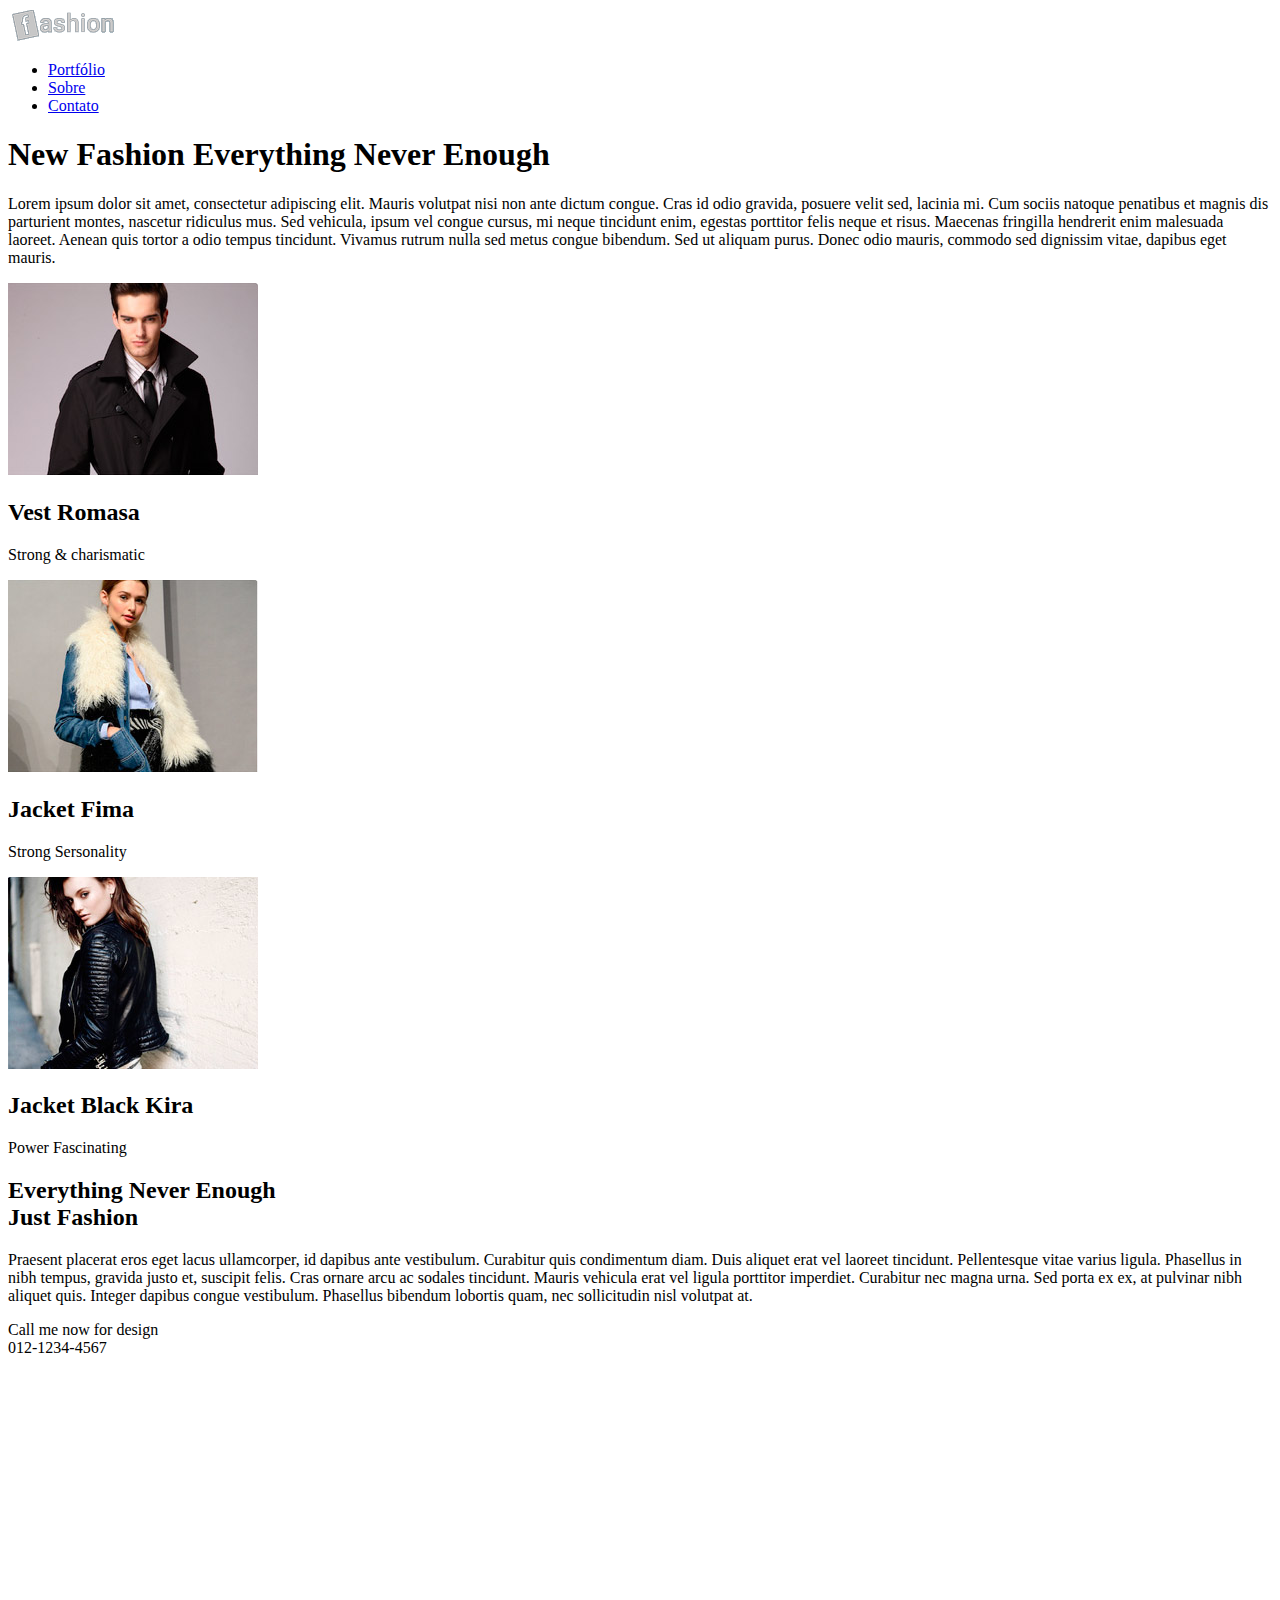
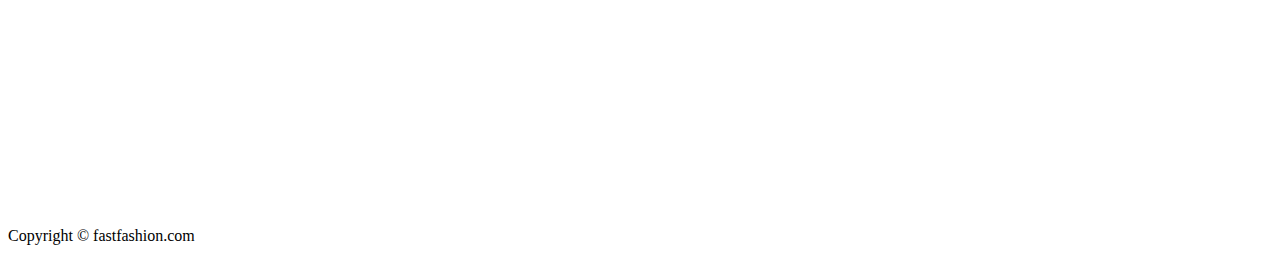
==== projeto_fashion_refactoring/index.html @ 03c0836e "Refactoring semantic html" ====
<!doctype html>
<html lang="pt-br">
<head>
  <meta charset="UTF-8">
  <meta name="viewport" content="width=device-width, initial-scale=1.0">
  <meta http-equiv="X-UA-Compatible" content="ie=edge">
  <title>Fasion</title>
  <link rel="stylesheet" href="assets/css/main.css">
</head>
<body>
  <div class="container">
    <header class="hero">
      <nav>
        <div id="logo">
          <a href="#">
            <img src="assets/imagens/logo.png" alt="">
          </a>
        </div>
        <ul>
          <li><a href="#">Portfólio</a></li>
          <li><a href="#">Sobre</a></li>
          <li><a href="#">Contato</a></li>
        </ul>
      </nav>
    </header>
    <main>
      <section class="portfolio">
        <h1>New Fashion Everything Never Enough</h1>
        <p>
          Lorem ipsum dolor sit amet, consectetur adipiscing elit. Mauris volutpat nisi non ante dictum congue. Cras id odio gravida, posuere velit sed, lacinia mi. Cum sociis natoque penatibus et magnis dis parturient montes, nascetur ridiculus mus. Sed vehicula, ipsum vel congue cursus, mi neque tincidunt enim, egestas porttitor felis neque et risus. Maecenas fringilla hendrerit enim malesuada laoreet. Aenean quis tortor a odio tempus tincidunt. Vivamus rutrum nulla sed metus congue bibendum. Sed ut aliquam purus. Donec odio mauris, commodo sed dignissim vitae, dapibus eget mauris.
        </p>
      </section>

      <section class="gallery">
        <div class="gallery-image image1">
          <img src="assets/imagens/modelo1.jpg" alt="">
          <h2>Vest Romasa</h2>
          <p>
            Strong & charismatic
          </p>
        </div>
        <div class="gallery-image image2">
          <img src="assets/imagens/modelo2.jpg" alt="">
          <h2>Jacket Fima</h2>
          <p>
            Strong Sersonality
          </p>
        </div>
        <div class="gallery-image">
          <img src="assets/imagens/modelo3.jpg" alt="">
          <h2>Jacket Black Kira</h2>
          <p>
            Power Fascinating
          </p>
        </div>
      </section>

      <div class="clear"></div>

      <section class="about">
        <h2>
          Everything Never Enough <br>
          Just Fashion
        </h2>
        <p>
          Praesent placerat eros eget lacus ullamcorper, id dapibus ante vestibulum. Curabitur quis condimentum diam. Duis aliquet erat vel laoreet tincidunt. Pellentesque vitae varius ligula. Phasellus in nibh tempus, gravida justo et, suscipit felis. Cras ornare arcu ac sodales tincidunt. Mauris vehicula erat vel ligula porttitor imperdiet. Curabitur nec magna urna. Sed porta ex ex, at pulvinar nibh aliquet quis. Integer dapibus congue vestibulum. Phasellus bibendum lobortis quam, nec sollicitudin nisl volutpat at.
        </p>
      </section>

      <section class="contact">
        <p>
          Call me now for design <br>
          012-1234-4567
        </p>
      </section>

      <section class="map">
          <iframe src="https://www.google.com/maps/embed?pb=!1m18!1m12!1m3!1d58855.38720768083!2d-43.40497352451809!3d-22.785349928767424!2m3!1f0!2f0!3f0!3m2!1i1024!2i768!4f13.1!3m3!1m2!1s0x9964553d07b03f%3A0x58e1b07776f297e2!2sS%C3%A3o+Jo%C3%A3o+de+Meriti+-+RJ!5e0!3m2!1spt-BR!2sbr!4v1536457924085" width="100%" height="450" frameborder="0" style="border:0" allowfullscreen></iframe>
      </section>
    </main>
    <footer>
      Copyright &copy; fastfashion.com
    </footer>
  </div>
</body>
</html>
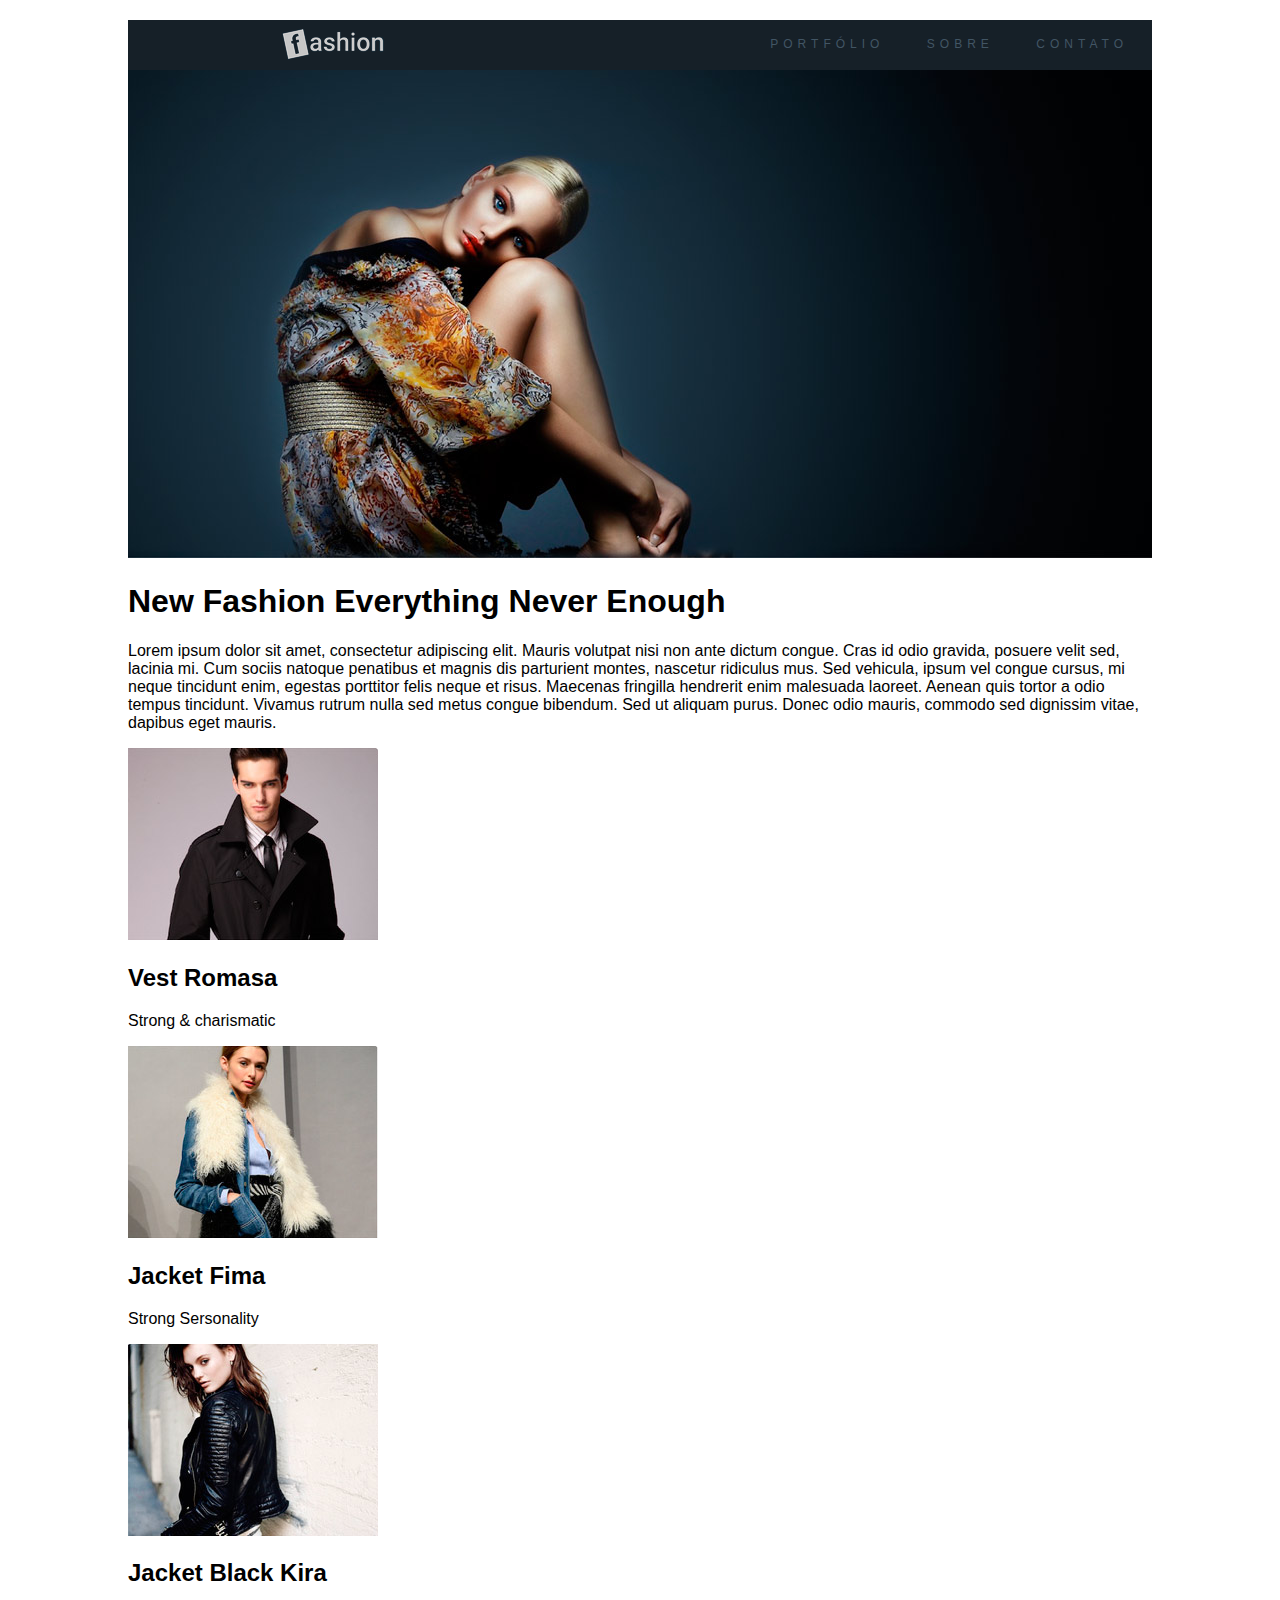
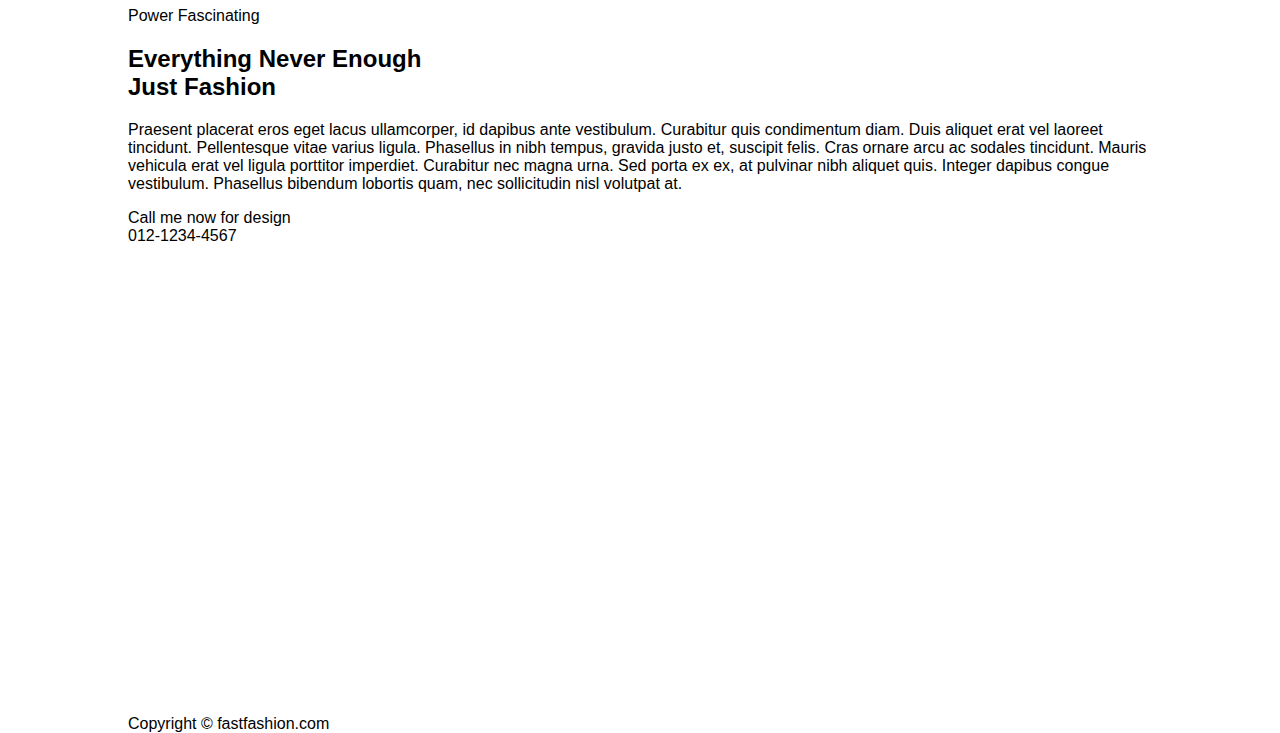
==== commit 91c8e662: "Refactoring header" ====
--- a/projeto_fashion_refactoring/index.html
+++ b/projeto_fashion_refactoring/index.html
@@ -10,18 +10,19 @@
 <body>
   <div class="container">
     <header class="hero">
-      <nav>
-        <div id="logo">
-          <a href="#">
-            <img src="assets/imagens/logo.png" alt="">
-          </a>
+      <nav class="header-nav">
+        <a href="#">
+          <img src="assets/imagens/logo.png" alt="Logotipo" class="logotipo">
+        </a>
+        <div class="header-menu">
+          <ul>
+            <li><a href="#">Portfólio</a></li>
+            <li><a href="#">Sobre</a></li>
+            <li><a href="#">Contato</a></li>
+          </ul>
         </div>
-        <ul>
-          <li><a href="#">Portfólio</a></li>
-          <li><a href="#">Sobre</a></li>
-          <li><a href="#">Contato</a></li>
-        </ul>
       </nav>
+      <img src="assets/imagens/topo.jpg" alt="Mulher sentada de vestido">
     </header>
     <main>
       <section class="portfolio">
--- a/projeto_fashion_refactoring/assets/css/main.css
+++ b/projeto_fashion_refactoring/assets/css/main.css
@@ -0,0 +1,47 @@
+body{
+  font-family: Tahoma, Arial, sans-serif;
+  margin: 0;
+  padding: 0;
+}
+
+.container{
+  width: 1024px;
+  margin: 20px auto 0;
+}
+
+.header-nav {
+  height: 50px;
+  background: #162028;
+  position: relative;
+}
+
+.logotipo{
+  margin: 7px 0 0 150px;
+}
+
+.header-menu {
+  position: absolute;
+  right: 0;
+  top: 0;
+  height: 100%;
+}
+
+.header-menu ul{
+  margin: 0;
+  padding: 0;
+}
+
+.header-menu li{
+  list-style: none;
+  display: inline-block;
+  margin-right: 10px;
+  padding: 14px;
+}
+
+.header-menu a{
+  color: #425564;
+  text-decoration: none;
+  text-transform: uppercase;
+  font-size: 12px;
+  letter-spacing: 5px;
+}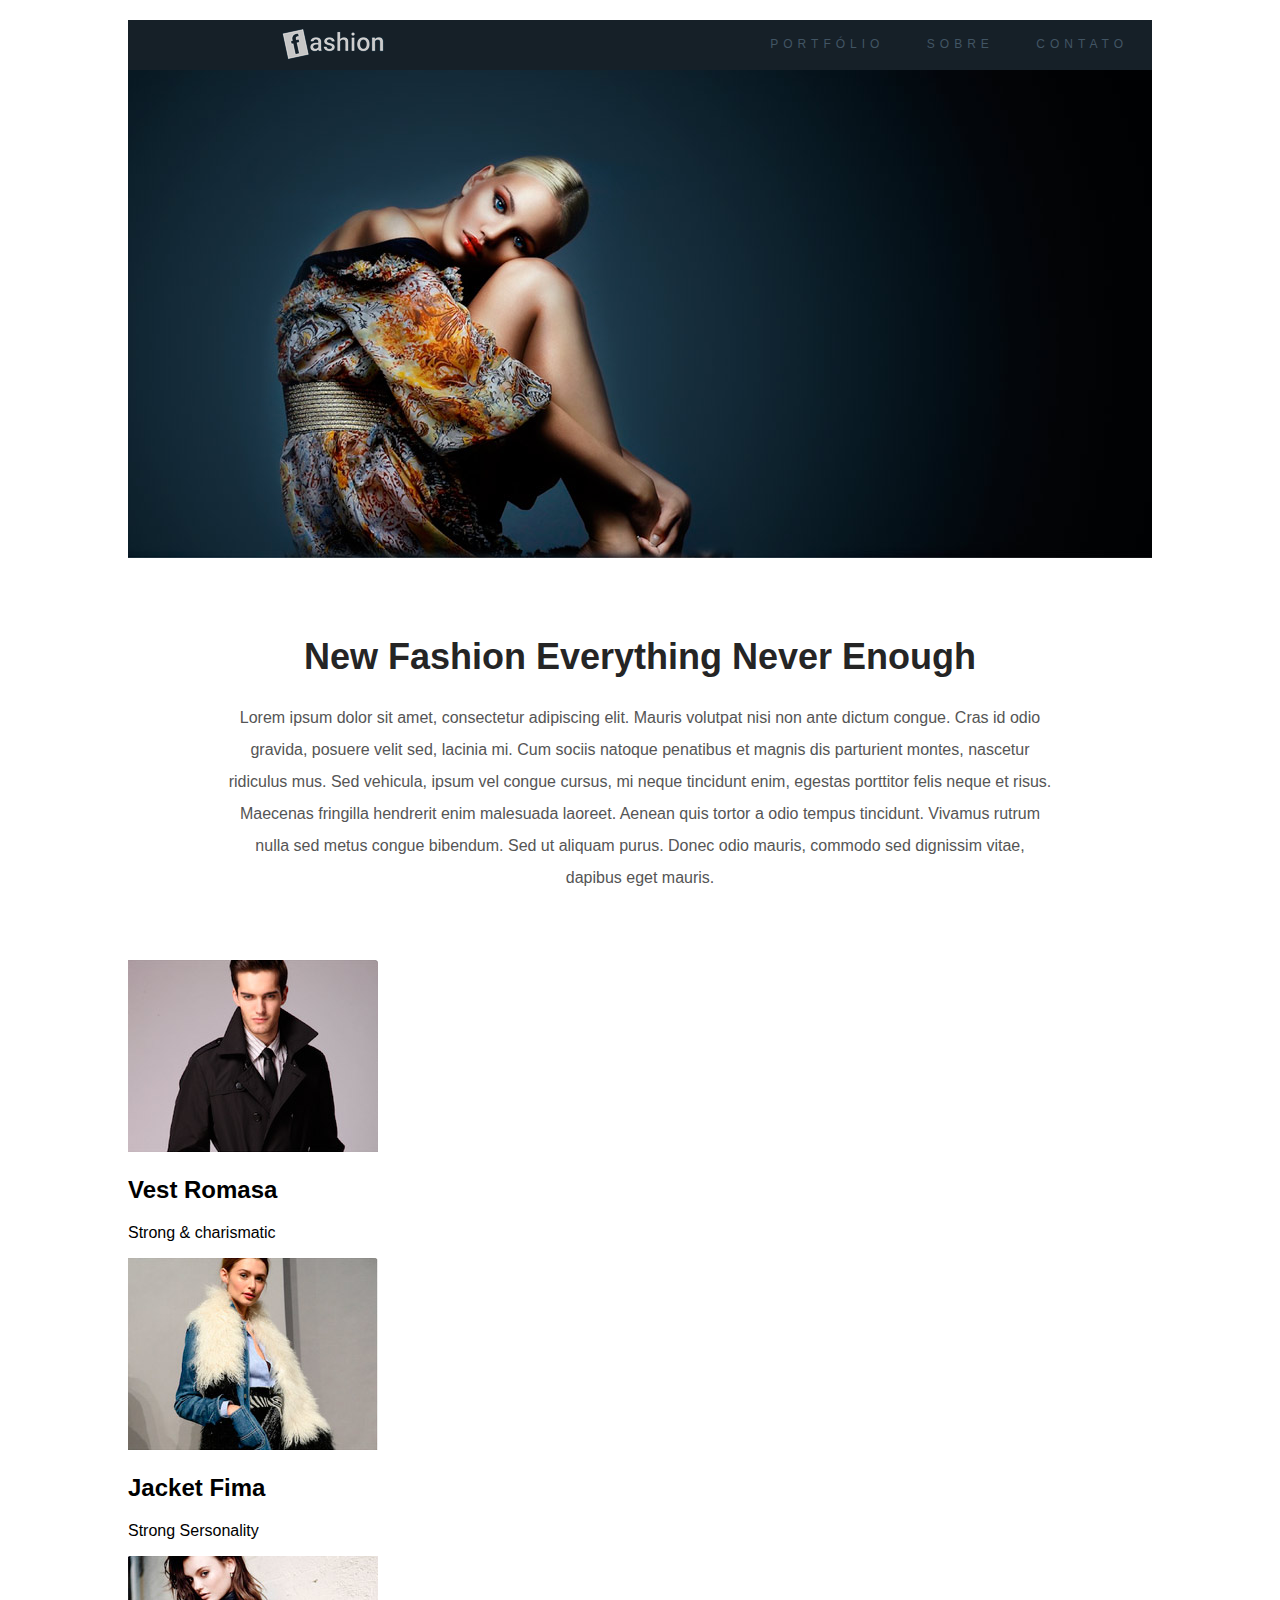
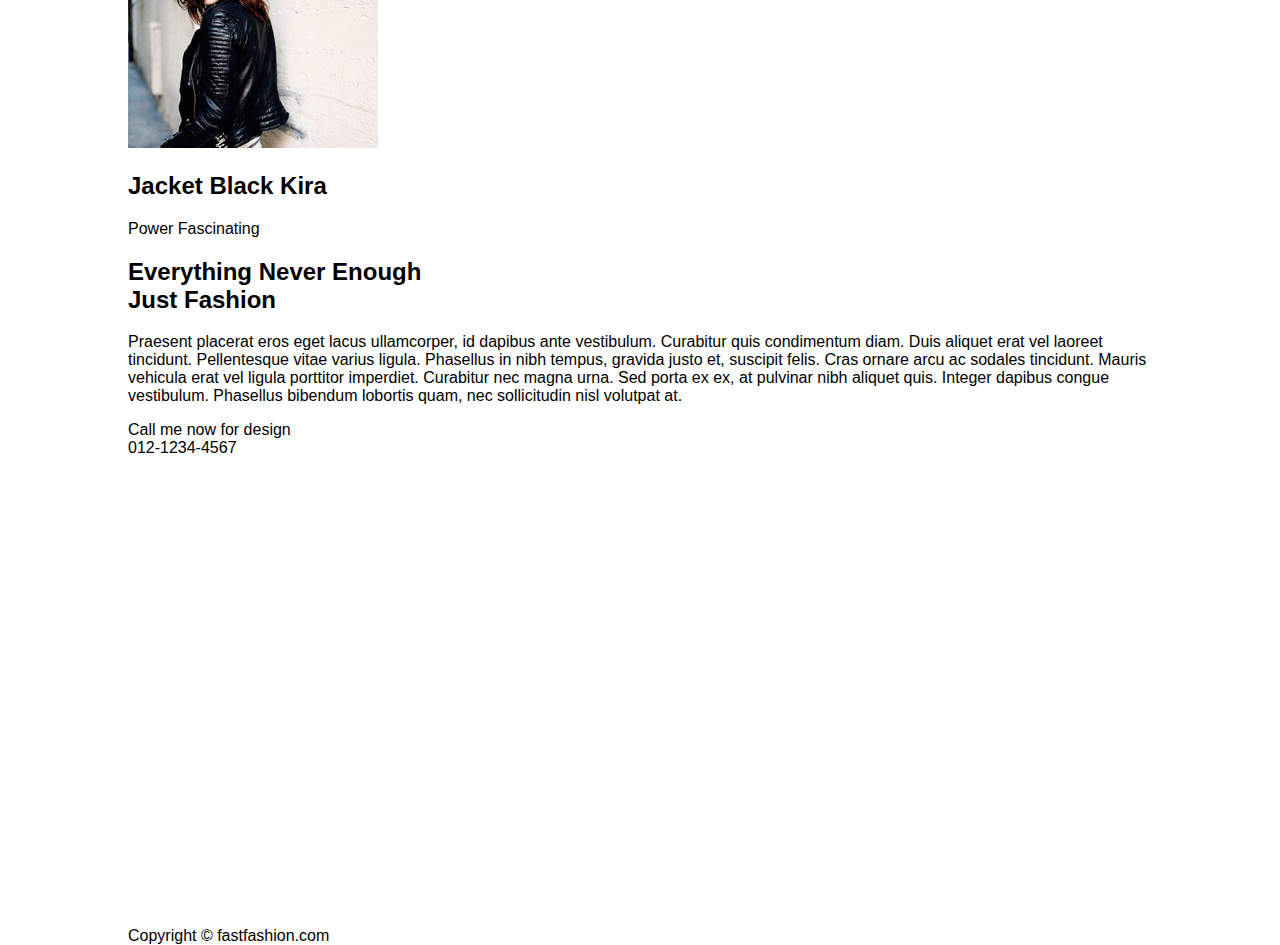
==== commit 6974012a: "Refactoring portfolio css and html" ====
--- a/projeto_fashion_refactoring/index.html
+++ b/projeto_fashion_refactoring/index.html
@@ -25,12 +25,12 @@
       <img src="assets/imagens/topo.jpg" alt="Mulher sentada de vestido">
     </header>
     <main>
-      <section class="portfolio">
+      <article class="portfolio">
         <h1>New Fashion Everything Never Enough</h1>
         <p>
           Lorem ipsum dolor sit amet, consectetur adipiscing elit. Mauris volutpat nisi non ante dictum congue. Cras id odio gravida, posuere velit sed, lacinia mi. Cum sociis natoque penatibus et magnis dis parturient montes, nascetur ridiculus mus. Sed vehicula, ipsum vel congue cursus, mi neque tincidunt enim, egestas porttitor felis neque et risus. Maecenas fringilla hendrerit enim malesuada laoreet. Aenean quis tortor a odio tempus tincidunt. Vivamus rutrum nulla sed metus congue bibendum. Sed ut aliquam purus. Donec odio mauris, commodo sed dignissim vitae, dapibus eget mauris.
         </p>
-      </section>
+      </article>
 
       <section class="gallery">
         <div class="gallery-image image1">
--- a/projeto_fashion_refactoring/assets/css/main.css
+++ b/projeto_fashion_refactoring/assets/css/main.css
@@ -1,14 +1,17 @@
+/* BODY */
 body{
   font-family: Tahoma, Arial, sans-serif;
   margin: 0;
   padding: 0;
 }
 
+/* CONTAINER */
 .container{
   width: 1024px;
   margin: 20px auto 0;
 }
 
+/* HEADER */
 .header-nav {
   height: 50px;
   background: #162028;
@@ -44,4 +47,21 @@
   text-transform: uppercase;
   font-size: 12px;
   letter-spacing: 5px;
+}
+
+/* PORTFOLIO */
+.portfolio{
+  padding: 50px 100px;
+  text-align: center;
+}
+
+.portfolio h1{
+  font-size: 36px;
+  color: #252525;
+}
+
+.portfolio p{
+  font-size: 16px;
+  color: #555;
+  line-height: 2;
 }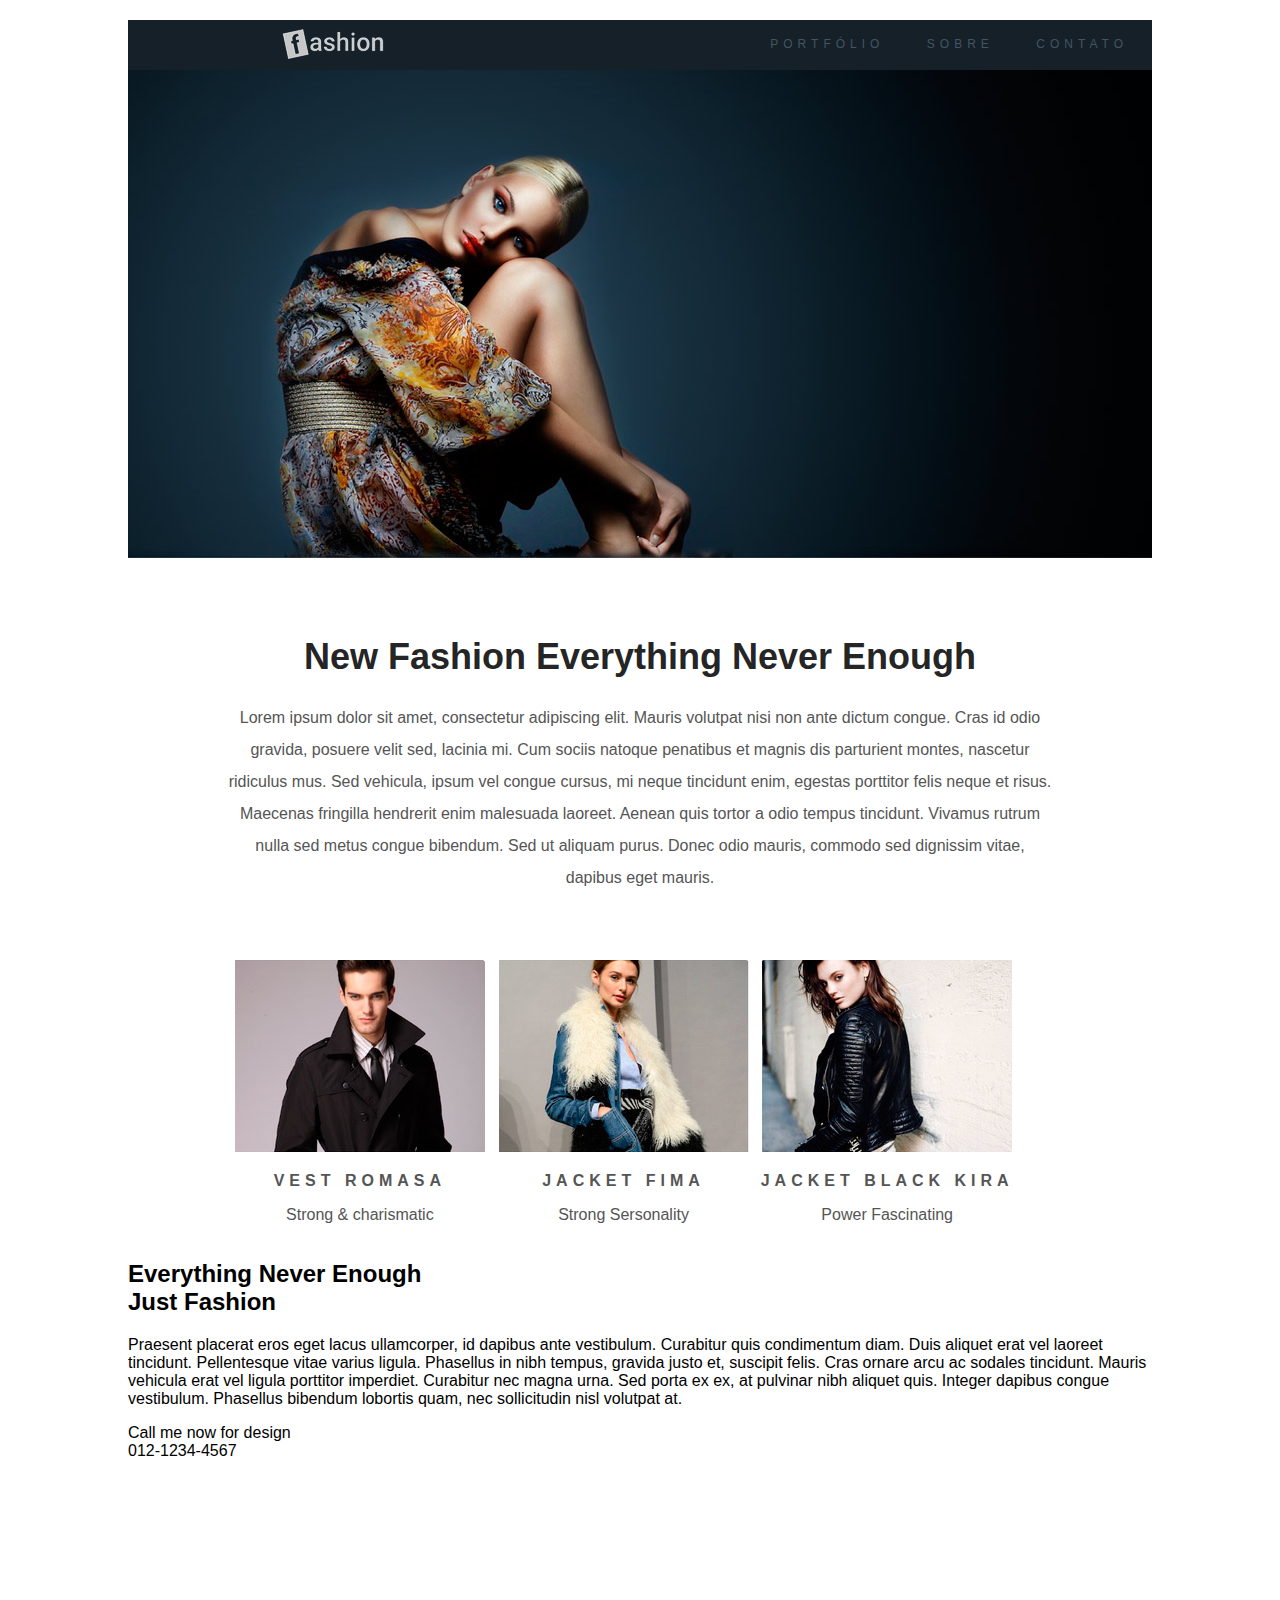
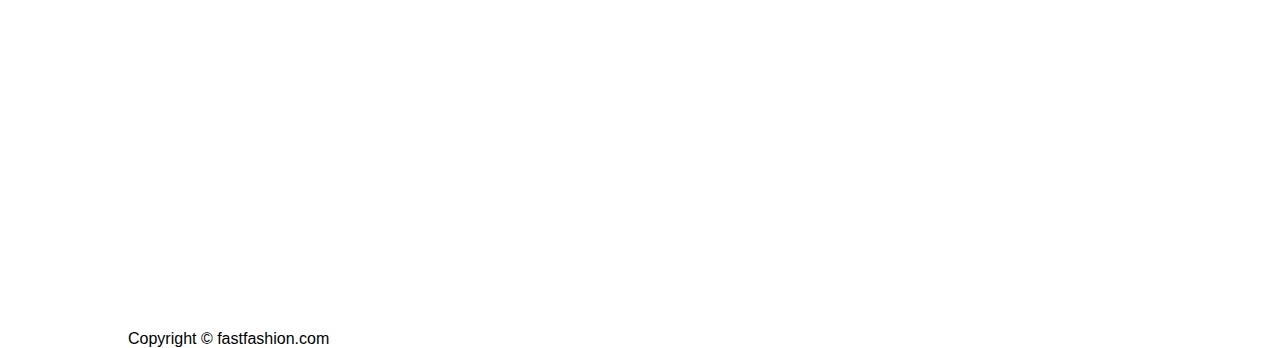
==== commit 93d2cd1a: "Refactoring gallery" ====
--- a/projeto_fashion_refactoring/index.html
+++ b/projeto_fashion_refactoring/index.html
@@ -33,26 +33,20 @@
       </article>
 
       <section class="gallery">
-        <div class="gallery-image image1">
-          <img src="assets/imagens/modelo1.jpg" alt="">
-          <h2>Vest Romasa</h2>
-          <p>
-            Strong & charismatic
-          </p>
+        <div class="gallery-card">
+          <img src="assets/imagens/modelo1.jpg" alt="Modelo 1">
+          <p class="gallery-title">Vest Romasa</p>
+          <p class="gallery-text">Strong & charismatic</p>
         </div>
-        <div class="gallery-image image2">
-          <img src="assets/imagens/modelo2.jpg" alt="">
-          <h2>Jacket Fima</h2>
-          <p>
-            Strong Sersonality
-          </p>
+        <div class="gallery-card">
+          <img src="assets/imagens/modelo2.jpg" alt="Modelo 2">
+          <p class="gallery-title">Jacket Fima</p>
+          <p class="gallery-text">Strong Sersonality</p>
         </div>
-        <div class="gallery-image">
-          <img src="assets/imagens/modelo3.jpg" alt="">
-          <h2>Jacket Black Kira</h2>
-          <p>
-            Power Fascinating
-          </p>
+        <div class="gallery-card">
+          <img src="assets/imagens/modelo3.jpg" alt="Modelo 3">
+          <p class="gallery-title">Jacket Black Kira</p>
+          <p class="gallery-text">Power Fascinating</p>
         </div>
       </section>
 
--- a/projeto_fashion_refactoring/assets/css/main.css
+++ b/projeto_fashion_refactoring/assets/css/main.css
@@ -64,4 +64,24 @@
   font-size: 16px;
   color: #555;
   line-height: 2;
+}
+
+/* GALLERY */
+.gallery{
+  color: #555;
+  padding: 0 100px;
+  overflow: auto;
+}
+
+.gallery-card{
+  width: 32%;
+  float: left;
+  text-align: center;
+}
+
+.gallery-title{
+  text-transform: uppercase;
+  letter-spacing: 5px;
+  font-size: 16px;
+  font-weight: bold;
 }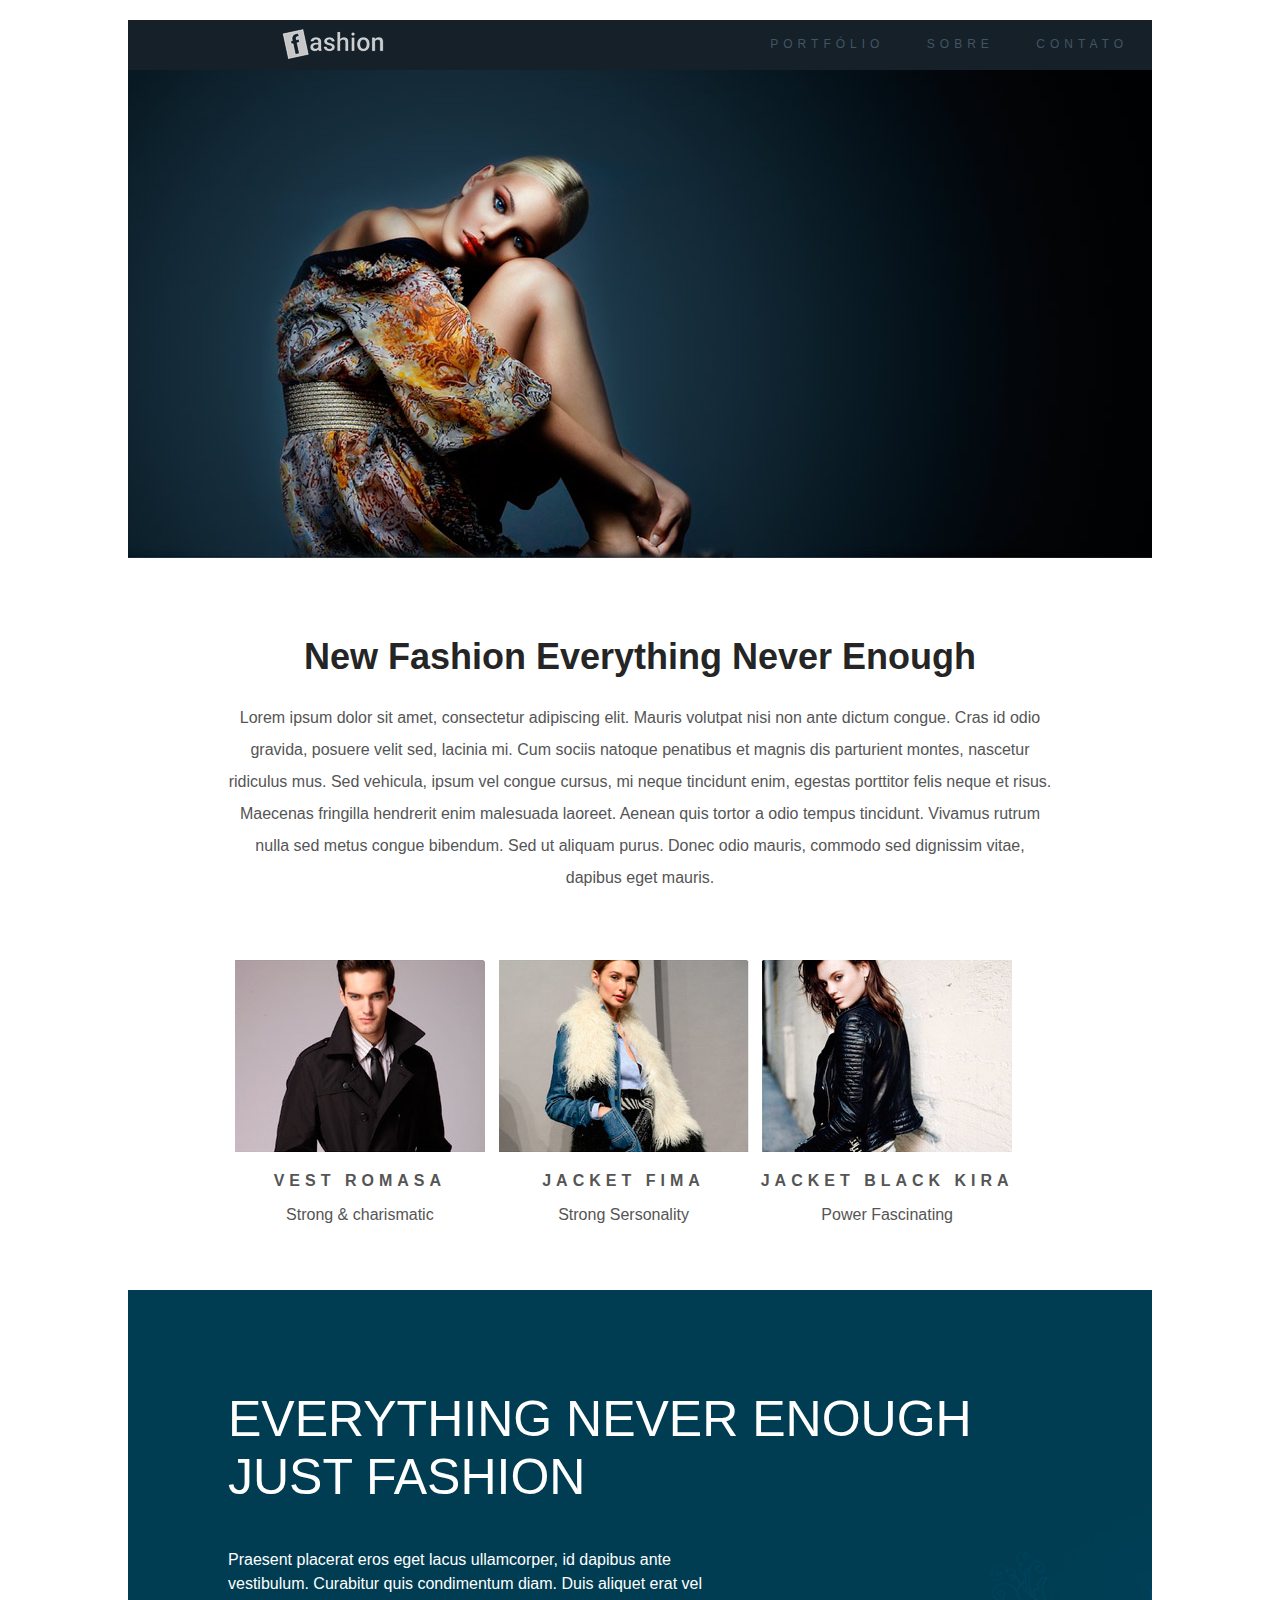
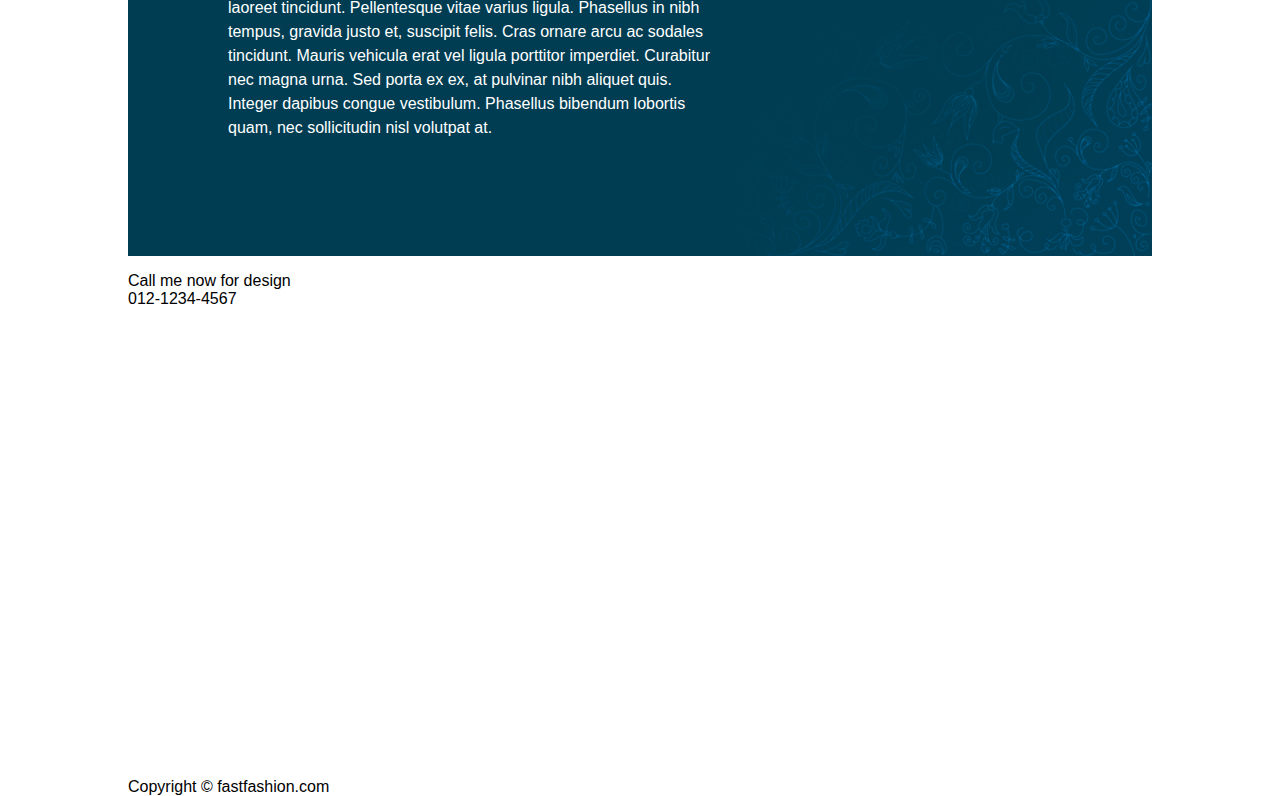
==== commit 855f80fe: "Refactoring about" ====
--- a/projeto_fashion_refactoring/index.html
+++ b/projeto_fashion_refactoring/index.html
@@ -50,9 +50,7 @@
         </div>
       </section>
 
-      <div class="clear"></div>
-
-      <section class="about">
+      <article class="about">
         <h2>
           Everything Never Enough <br>
           Just Fashion
@@ -60,18 +58,18 @@
         <p>
           Praesent placerat eros eget lacus ullamcorper, id dapibus ante vestibulum. Curabitur quis condimentum diam. Duis aliquet erat vel laoreet tincidunt. Pellentesque vitae varius ligula. Phasellus in nibh tempus, gravida justo et, suscipit felis. Cras ornare arcu ac sodales tincidunt. Mauris vehicula erat vel ligula porttitor imperdiet. Curabitur nec magna urna. Sed porta ex ex, at pulvinar nibh aliquet quis. Integer dapibus congue vestibulum. Phasellus bibendum lobortis quam, nec sollicitudin nisl volutpat at.
         </p>
-      </section>
+      </article>
 
-      <section class="contact">
+      <div class="contact">
         <p>
           Call me now for design <br>
           012-1234-4567
         </p>
-      </section>
+        <div class="map">
+          <iframe src="https://www.google.com/maps/embed?pb=!1m18!1m12!1m3!1d58855.38720768083!2d-43.40497352451809!3d-22.785349928767424!2m3!1f0!2f0!3f0!3m2!1i1024!2i768!4f13.1!3m3!1m2!1s0x9964553d07b03f%3A0x58e1b07776f297e2!2sS%C3%A3o+Jo%C3%A3o+de+Meriti+-+RJ!5e0!3m2!1spt-BR!2sbr!4v1536457924085" width="100%" height="450" frameborder="0" style="border:0" allowfullscreen></iframe>
+        </div>
+      </div>
 
-      <section class="map">
-          <iframe src="https://www.google.com/maps/embed?pb=!1m18!1m12!1m3!1d58855.38720768083!2d-43.40497352451809!3d-22.785349928767424!2m3!1f0!2f0!3f0!3m2!1i1024!2i768!4f13.1!3m3!1m2!1s0x9964553d07b03f%3A0x58e1b07776f297e2!2sS%C3%A3o+Jo%C3%A3o+de+Meriti+-+RJ!5e0!3m2!1spt-BR!2sbr!4v1536457924085" width="100%" height="450" frameborder="0" style="border:0" allowfullscreen></iframe>
-      </section>
     </main>
     <footer>
       Copyright &copy; fastfashion.com
--- a/projeto_fashion_refactoring/assets/css/main.css
+++ b/projeto_fashion_refactoring/assets/css/main.css
@@ -84,4 +84,27 @@
   letter-spacing: 5px;
   font-size: 16px;
   font-weight: bold;
+}
+
+/* ABOUT */
+.about{
+  margin-top: 50px;
+  background-color: #003d52;
+  padding: 100px;
+  color: #fff;
+  background-image: url(../imagens/bg_detalhe.png);
+  background-repeat: no-repeat;
+  background-position: right bottom;
+}
+
+.about h2{
+  margin-top: 0;
+  text-transform: uppercase;
+  font-size: 50px;
+  font-weight: normal;
+}
+
+.about p{
+  line-height: 1.5;
+  width: 60%;
 }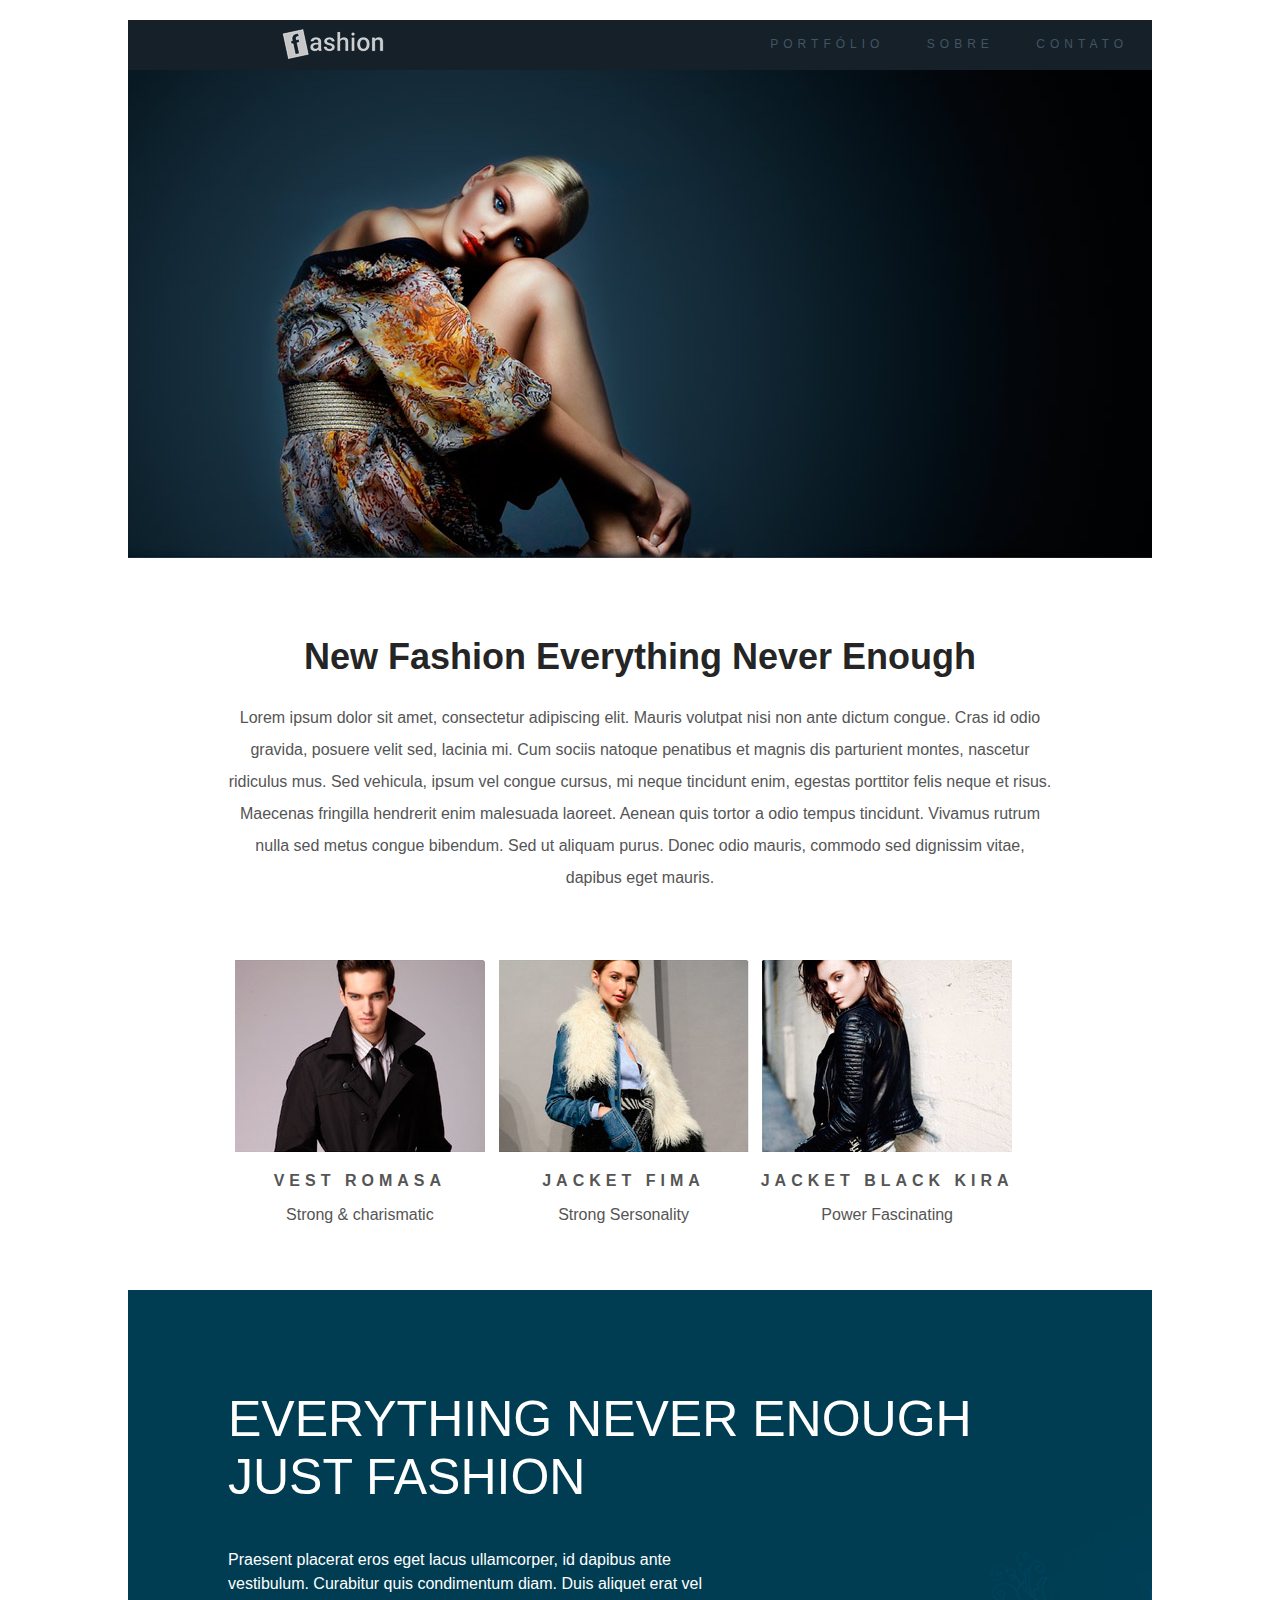
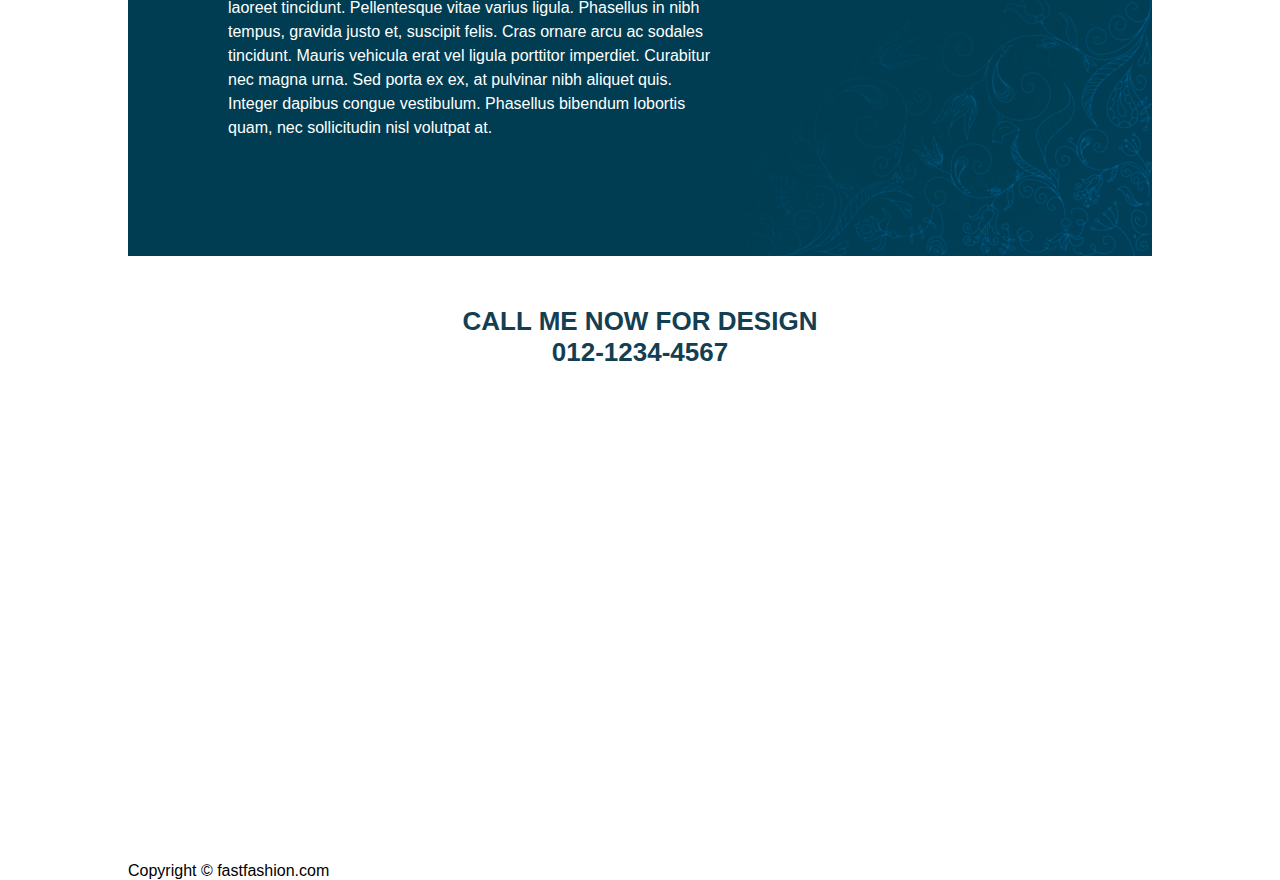
==== commit c597d51d: "Refactoring contact" ====
--- a/projeto_fashion_refactoring/index.html
+++ b/projeto_fashion_refactoring/index.html
@@ -61,10 +61,11 @@
       </article>
 
       <div class="contact">
-        <p>
+        <address>
           Call me now for design <br>
           012-1234-4567
-        </p>
+        </address>
+
         <div class="map">
           <iframe src="https://www.google.com/maps/embed?pb=!1m18!1m12!1m3!1d58855.38720768083!2d-43.40497352451809!3d-22.785349928767424!2m3!1f0!2f0!3f0!3m2!1i1024!2i768!4f13.1!3m3!1m2!1s0x9964553d07b03f%3A0x58e1b07776f297e2!2sS%C3%A3o+Jo%C3%A3o+de+Meriti+-+RJ!5e0!3m2!1spt-BR!2sbr!4v1536457924085" width="100%" height="450" frameborder="0" style="border:0" allowfullscreen></iframe>
         </div>
--- a/projeto_fashion_refactoring/assets/css/main.css
+++ b/projeto_fashion_refactoring/assets/css/main.css
@@ -107,4 +107,21 @@
 .about p{
   line-height: 1.5;
   width: 60%;
+}
+
+.contact{
+  margin-top: 50px;
+}
+
+.contact address{
+  text-transform: uppercase;
+  color: #143f52;
+  font-size: 26px;
+  font-style: normal;
+  text-align: center;
+  font-weight: bold;
+}
+
+.map{
+  margin-top: 40px;
 }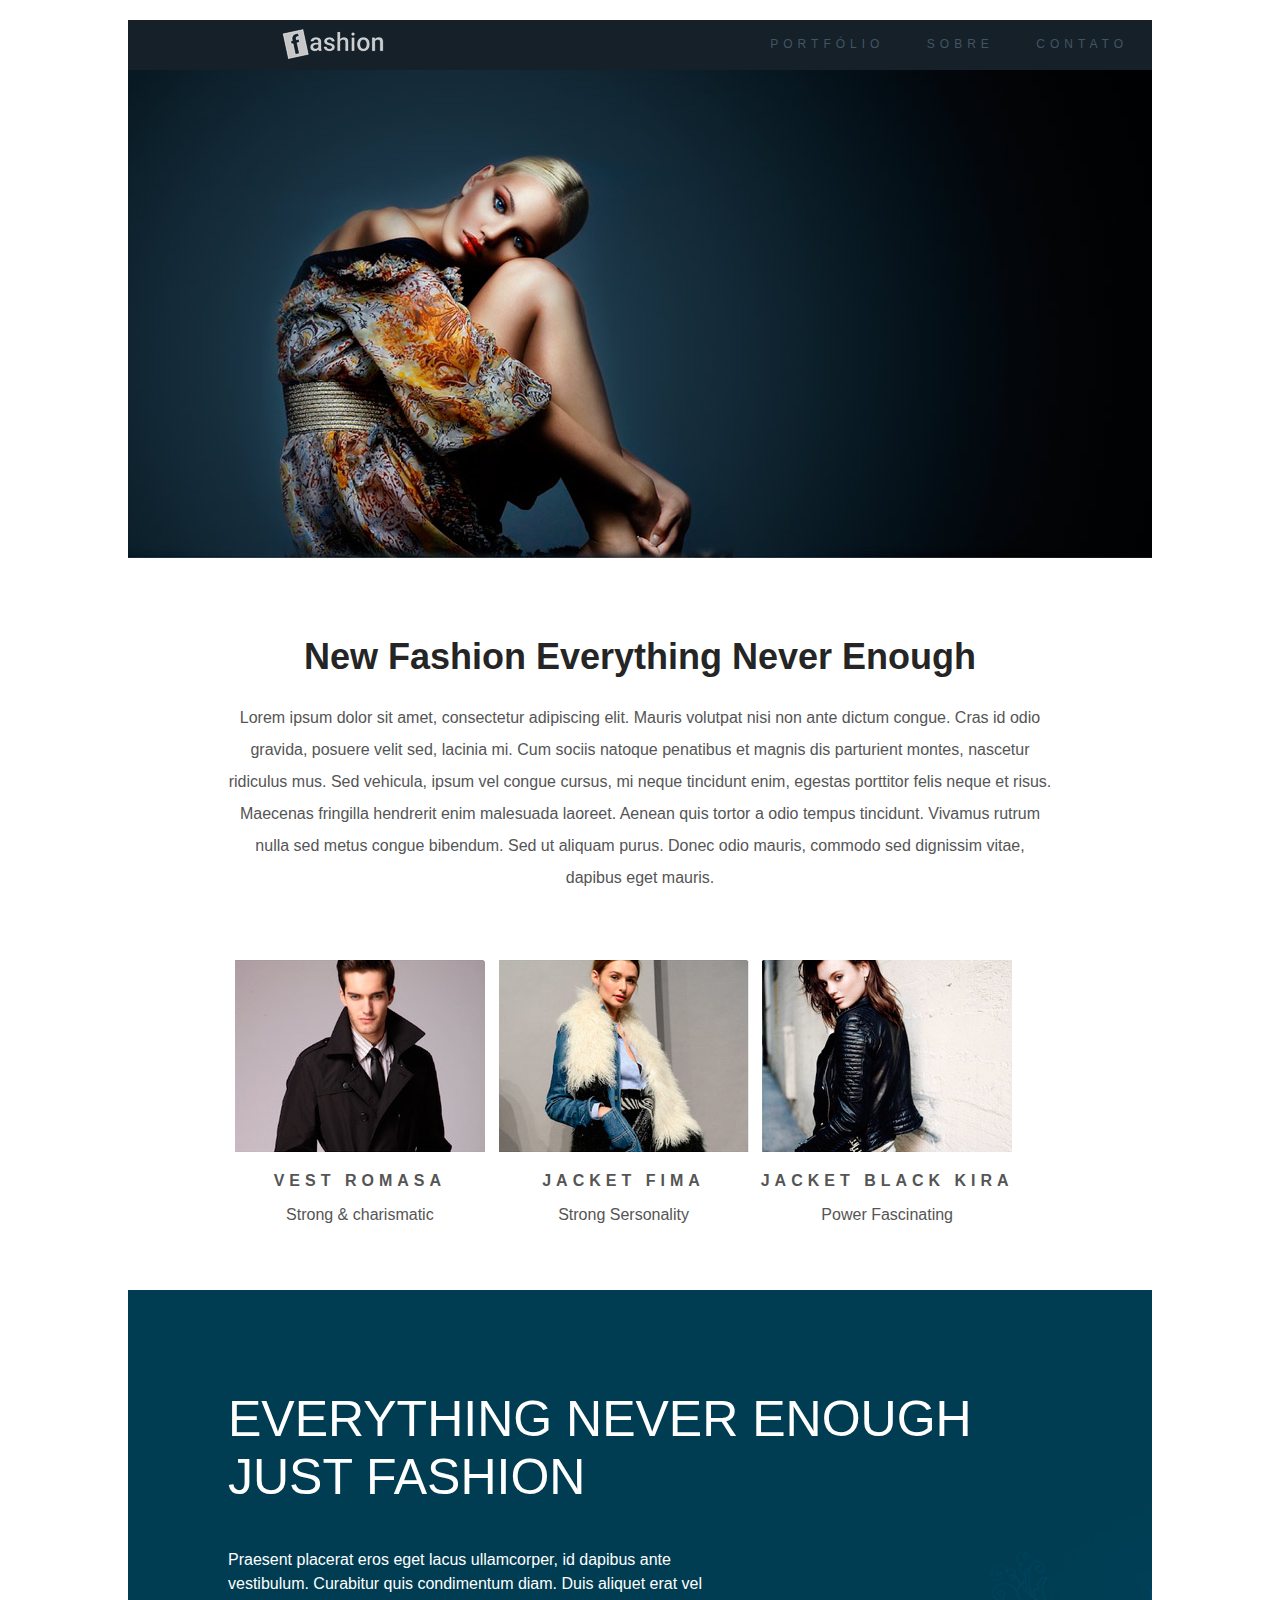
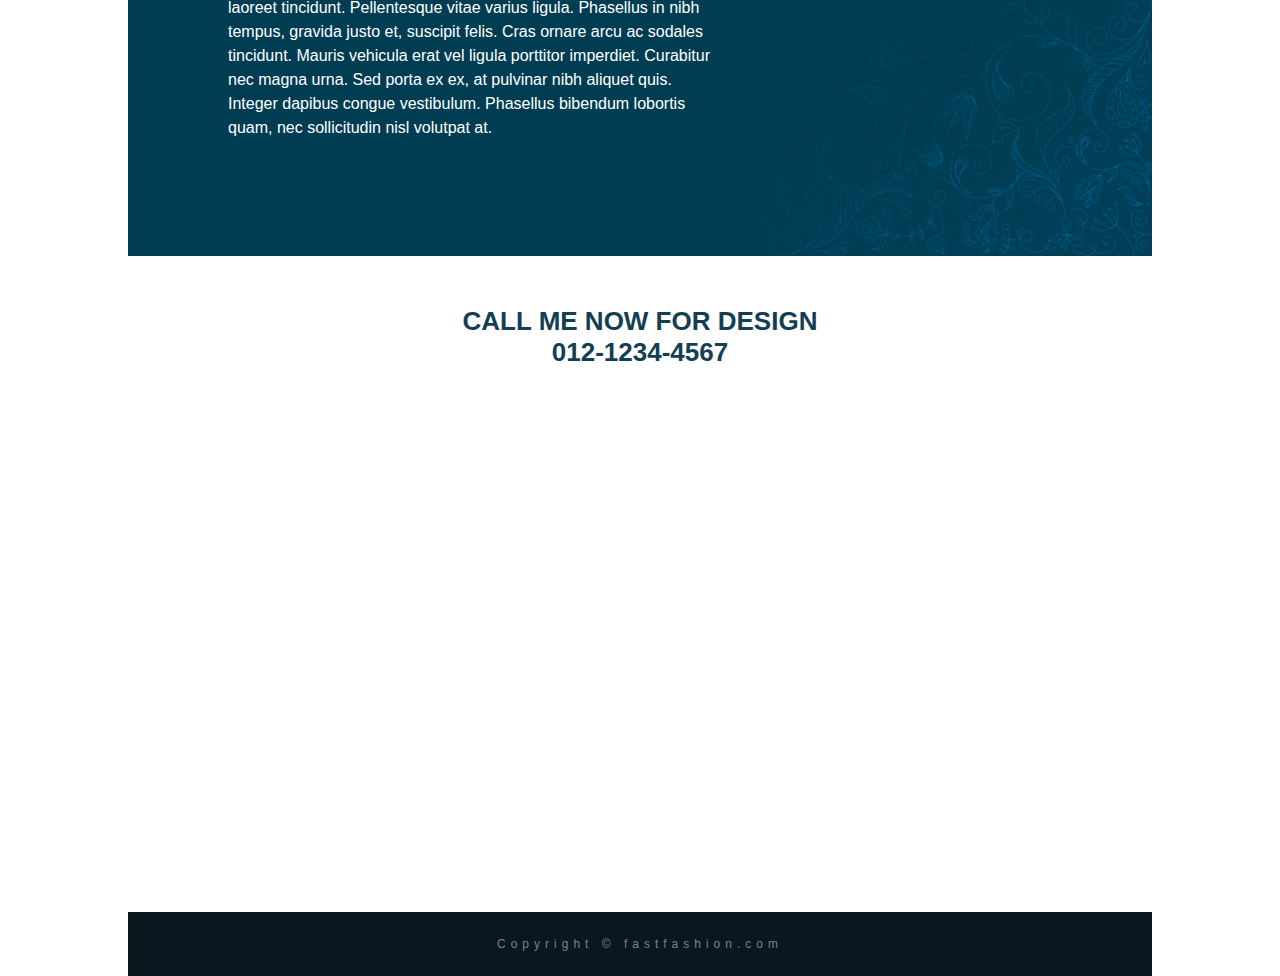
==== commit 8ded94d7: "Refactoring footer" ====
--- a/projeto_fashion_refactoring/index.html
+++ b/projeto_fashion_refactoring/index.html
@@ -72,7 +72,7 @@
       </div>
 
     </main>
-    <footer>
+    <footer class="footer">
       Copyright &copy; fastfashion.com
     </footer>
   </div>
--- a/projeto_fashion_refactoring/assets/css/main.css
+++ b/projeto_fashion_refactoring/assets/css/main.css
@@ -124,4 +124,14 @@
 
 .map{
   margin-top: 40px;
+}
+
+.footer{
+  margin-top: 50px;
+  background-color: #0b171f;
+  padding: 25px;
+  text-align: center;
+  font-size: 12px;
+  color: #6f8597;
+  letter-spacing: 5px;
 }